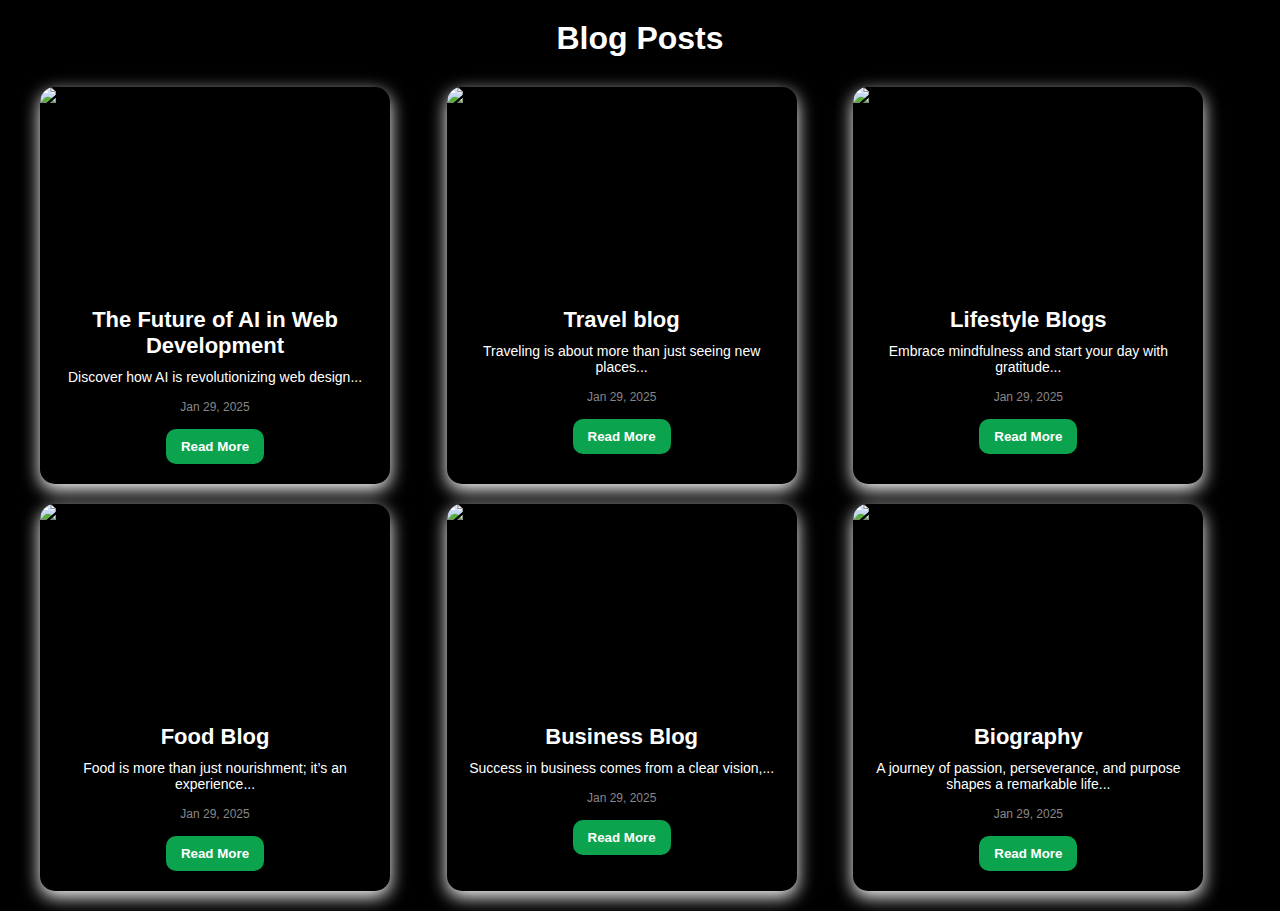
==== card.html @ 971bc7b0 "Add files via upload" ====
<!DOCTYPE html>
<html lang="en">
<head>
    <meta charset="UTF-8">
    <meta name="viewport" content="width=device-width, initial-scale=1.0">
    <title>Blog Cards with Pop-Up</title>
    <style>
        * {
            margin: 0;
            padding: 0;
            box-sizing: border-box;
            font-family: 'Poppins', sans-serif;
        }

        body {
            background-color: black;
            display: flex;
            justify-content: center;
            align-items: center;
            flex-direction: column;
            min-height: 100vh;
            padding: 20px;
        }

        h2 {
            text-align: center;
            font-size: 32px;
            margin-bottom: 30px;
            color: white;
        }

        .container {
            width: 100%;
            max-width: 1200px;
            display: grid;
            grid-template-columns: repeat(3, 1fr);
            gap: 20px;
        }

        .blog-card {
            background-color: black;
            border-radius: 15px;
            overflow: hidden;
            box-shadow: 0px 6px 18px white;
            transition: all 0.3s ease-in-out;
            cursor: pointer;
            max-width: 350px;
            position: relative;
        }

        .blog-card:hover {
            transform: translateY(-10px);
            box-shadow: 0px 15px 25px white(0, 0, 0, 0.2);
        }

        .blog-image {
            width: 100%;
            height: 200px;
            overflow: hidden;
        }

        .blog-image img {
            width: 100%;
            height: 100%;
            object-fit: cover;
            transition: transform 0.3s ease;
        }

        .blog-card:hover .blog-image img {
            transform: scale(1.1);
        }

        .blog-content {
            padding: 20px;
            text-align: center;
        }

        .blog-title {
            font-size: 22px;
            font-weight: bold;
            color: white;
            margin-bottom: 10px;
        }

        .blog-excerpt {
            font-size: 14px;
            color: white;
            margin-bottom: 15px;
        }

        .blog-date {
            font-size: 12px;
            color: #888;
            margin-bottom: 15px;
        }

        /* Read More Button */
        .blog-link {
            text-decoration: none;
            background: #0ba34e;
            color: white;
            border: 2px black;
            padding: 10px 15px;
            border-radius: 10px;
            display: inline-block;
            font-weight: bold;
            transition: background 0.3s ease-in-out;
            cursor: pointer;
        }

        .blog-link:hover {
            background: #0056b3;
        }

        
        .popup-card {
    position: fixed;
    top: 50%;
    left: 50%;
    transform: translate(-50%, -50%);
    width: 90%;
    max-width: 600px;
    background: black;
    padding: 20px;
    border-radius: 10px;
    box-shadow: 0 10px 30px white;
    text-align: center;
    display: none;
    z-index: 1000;
    border: 2px dashed white; /* Added dashed border */
}


        .popup-title {
            font-size: 24px;
            font-weight: bold;
            margin-bottom: 10px;
        }

        .popup-content {
            font-size: 14px;
            color: white;
            margin-bottom: 20px;
        }

        /* Close Button */
        .close-btn {
            background: red;
            color: white;
            padding: 8px 15px;
            border: none;
            border-radius: 5px;
            cursor: pointer;
            font-size: 14px;
        }

        .close-btn:hover {
            background: darkred;
        }

        /* Overlay Background */
        .overlay {
            position: fixed;
            top: 0;
            left: 0;
            width: 100%;
            height: 100%;
            background: rgba(0, 0, 0, 0.5);
            display: none;
            z-index: 999;
        }

        /* Responsive */
        @media (max-width: 768px) {
            .container {
                grid-template-columns: repeat(2, 1fr);
            }
        }

        @media (max-width: 480px) {
            .container {
                grid-template-columns: 1fr;
            }
        }
    </style>
</head>
<body>

    <h2>Blog Posts</h2>
    <div class="container">
        <!-- First Card -->
        <div class="blog-card">
            <div class="blog-image">
                <img src="https://tse2.mm.bing.net/th?id=OIP.KalcL4cuEwJm_IEcBVMvpAHaEM&pid=Api&P=0&h=180" alt="AI in Web Development">
            </div>
            <div class="blog-content">
                <div class="blog-title">The Future of AI in Web Development</div>
                <div class="blog-excerpt">Discover how AI is revolutionizing web design...</div>
                <div class="blog-date">Jan 29, 2025</div>
                <button class="blog-link" onclick="openPopup('The Future of AI in Web Development', 'AI is transforming web development through automation, personalized experiences, and smart design. With AI-driven tools like ChatGPT, developers can generate code, optimize UI/UX, and enhance security. The future of AI in web development will include automated testing, predictive analytics, and intelligent content creation, making web experiences faster and more efficient.')">Read More</button>
            </div>
        </div>

        <!-- Second Card -->
        <div class="blog-card">
          <div class="blog-image">
              <img src="https://tse2.mm.bing.net/th?id=OIP.6tJFpwVuTqv3RtaqTdoTrQHaEK&pid=Api&P=0&h=180" alt="AI in Web Development">
          </div>
          <div class="blog-content">
              <div class="blog-title">Travel blog</div>
              <div class="blog-excerpt">Traveling is about more than just seeing new places...</div>
              <div class="blog-date">Jan 29, 2025</div>
              <button class="blog-link" onclick="openPopup('Travel','Traveling is about more than just seeing new places; it’s about immersing yourself in different cultures and making unforgettable memories. Every journey offers a new perspective, whether it’s exploring bustling city streets or finding peace in nature’s beauty. The world is full of hidden gems waiting to be discovered, each with its own story to tell. ')">Read More</button>
          </div>
      </div>

      <!-- Third Card -->
      <div class="blog-card">
        <div class="blog-image">
            <img src="https://domf5oio6qrcr.cloudfront.net/medialibrary/10914/4c6d5a2f-e34d-40a7-8723-f3b739fb7942.jpg" alt="AI in Web Development">
        </div>
        <div class="blog-content">
            <div class="blog-title">Lifestyle Blogs</div>
            <div class="blog-excerpt">Embrace mindfulness and start your day with gratitude...</div>
            <div class="blog-date">Jan 29, 2025</div>
            <button class="blog-link" onclick="openPopup('Lifestyle Blog','Embrace mindfulness and start your day with gratitude for a happier, stress-free life. Prioritize self-care, whether its fitness, skincare, or a hobby that fuels your passion. A balanced diet and hydration are key to maintaining energy and overall well-being. Simplify your space and mind—declutter, stay organized, and focus on what truly matters.')">Read More</button>
        </div>
    </div>

    <!-- Fourth Card -->
    <div class="blog-card">
      <div class="blog-image">
          <img src="https://tse1.mm.bing.net/th?id=OIP.80rkplQc1Zqta53OAIOPbQHaEy&pid=Api&P=0&h=180" alt="AI in Web Development">
      </div>
      <div class="blog-content">
          <div class="blog-title">Food Blog</div>
          <div class="blog-excerpt">Food is more than just nourishment; it’s an experience...</div>
          <div class="blog-date">Jan 29, 2025</div>
          <button class="blog-link" onclick="openPopup('Food Blog','Food is more than just nourishment; it’s an experience that brings people together and tells a story of culture and tradition. From sizzling street food to gourmet delights, every dish has a unique flavor waiting to be explored. Cooking is an art, and every ingredient plays a role in creating something special. Savor every bite, experiment with new flavors, and let your taste buds take you on a delicious journey.')">Read More</button>
      </div>
  </div>

  <!-- Fifth Card -->
  <div class="blog-card">
    <div class="blog-image">
        <img src="https://tse1.mm.bing.net/th?id=OIP.pm0ZLciMMZrppArawO6DgQHaFt&pid=Api&P=0&h=180" alt="AI in Web Development">
    </div>
    <div class="blog-content">
        <div class="blog-title">Business Blog</div>
        <div class="blog-excerpt">Success in business comes from a clear vision,...</div>
        <div class="blog-date">Jan 29, 2025</div>
        <button class="blog-link" onclick="openPopup('Business Blog', 'Success in business comes from a clear vision, strategic planning, and consistent execution. Building strong relationships and networking can open doors to new opportunities. Adaptability and innovation are essential to staying ahead in a competitive market. Focus on delivering value to customers, and growth will naturally follow.')">Read More</button>
    </div>
</div>

<!-- Sixth Card -->
<div class="blog-card">
  <div class="blog-image">
      <img src="https://tse2.mm.bing.net/th?id=OIP.6vb2DewachEaH0ZF1bElBQHaD7&pid=Api&P=0&h=180" alt="AI in Web Development">
  </div>
  <div class="blog-content">
      <div class="blog-title">Biography</div>
      <div class="blog-excerpt">A journey of passion, perseverance, and purpose shapes a remarkable life...</div>
      <div class="blog-date">Jan 29, 2025</div>
      <button class="blog-link" onclick="openPopup('Biography', 'A journey of passion, perseverance, and purpose shapes a remarkable life. Challenges and setbacks become stepping stones toward success and self-discovery. Every experience, whether triumph or failure, adds depth to the story. Through dedication and resilience, an inspiring legacy is built.')">Read More</button>
  </div>
</div>
      
    </div>

    <!-- Pop-Up Card -->
    <div class="overlay" id="overlay"></div>
    <div class="popup-card" id="popup">
        <h2 class="popup-title" id="popup-title"></h2>
        <p class="popup-content" id="popup-content"></p>
        <button class="close-btn" onclick="closePopup()">Close</button>
    </div>

    <script>
        function openPopup(title, content) {
            document.getElementById("popup-title").innerText = title;
            document.getElementById("popup-content").innerText = content;
            document.getElementById("popup").style.display = "block";
            document.getElementById("overlay").style.display = "block";
        }

        function closePopup() {
            document.getElementById("popup").style.display = "none";
            document.getElementById("overlay").style.display = "none";
        }
    </script>

</body>
</html>
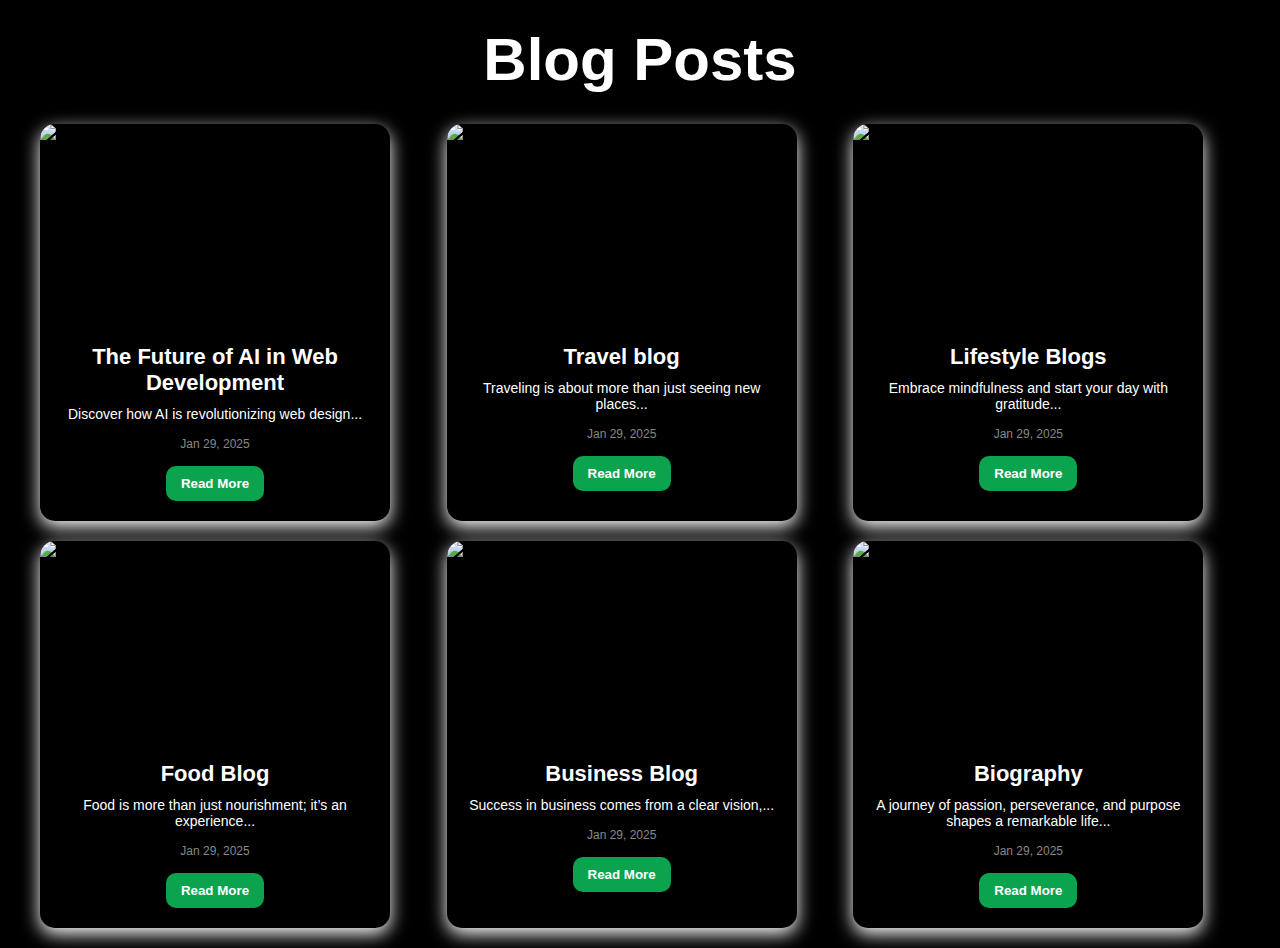
==== commit 1271359d: "Update card.html" ====
--- a/card.html
+++ b/card.html
@@ -23,8 +23,9 @@
         }
 
         h2 {
+            margin-top: 5px;
             text-align: center;
-            font-size: 32px;
+            font-size: 60px;
             margin-bottom: 30px;
             color: white;
         }
@@ -38,15 +39,20 @@
         }
 
         .blog-card {
-            background-color: black;
-            border-radius: 15px;
-            overflow: hidden;
-            box-shadow: 0px 6px 18px white;
-            transition: all 0.3s ease-in-out;
-            cursor: pointer;
-            max-width: 350px;
-            position: relative;
-        }
+    background-color: black;
+    border-radius: 15px;
+    overflow: hidden;
+    transition: box-shadow 0.3s ease-in-out;
+    cursor: pointer;
+    max-width: 350px;
+    position: relative;
+    box-shadow: 0px 6px 18px white; /* Default shadow */
+}
+
+.blog-card:hover {
+    box-shadow: 0px 6px 30px white; /* Brighter shadow on hover */
+}
+
 
         .blog-card:hover {
             transform: translateY(-10px);
